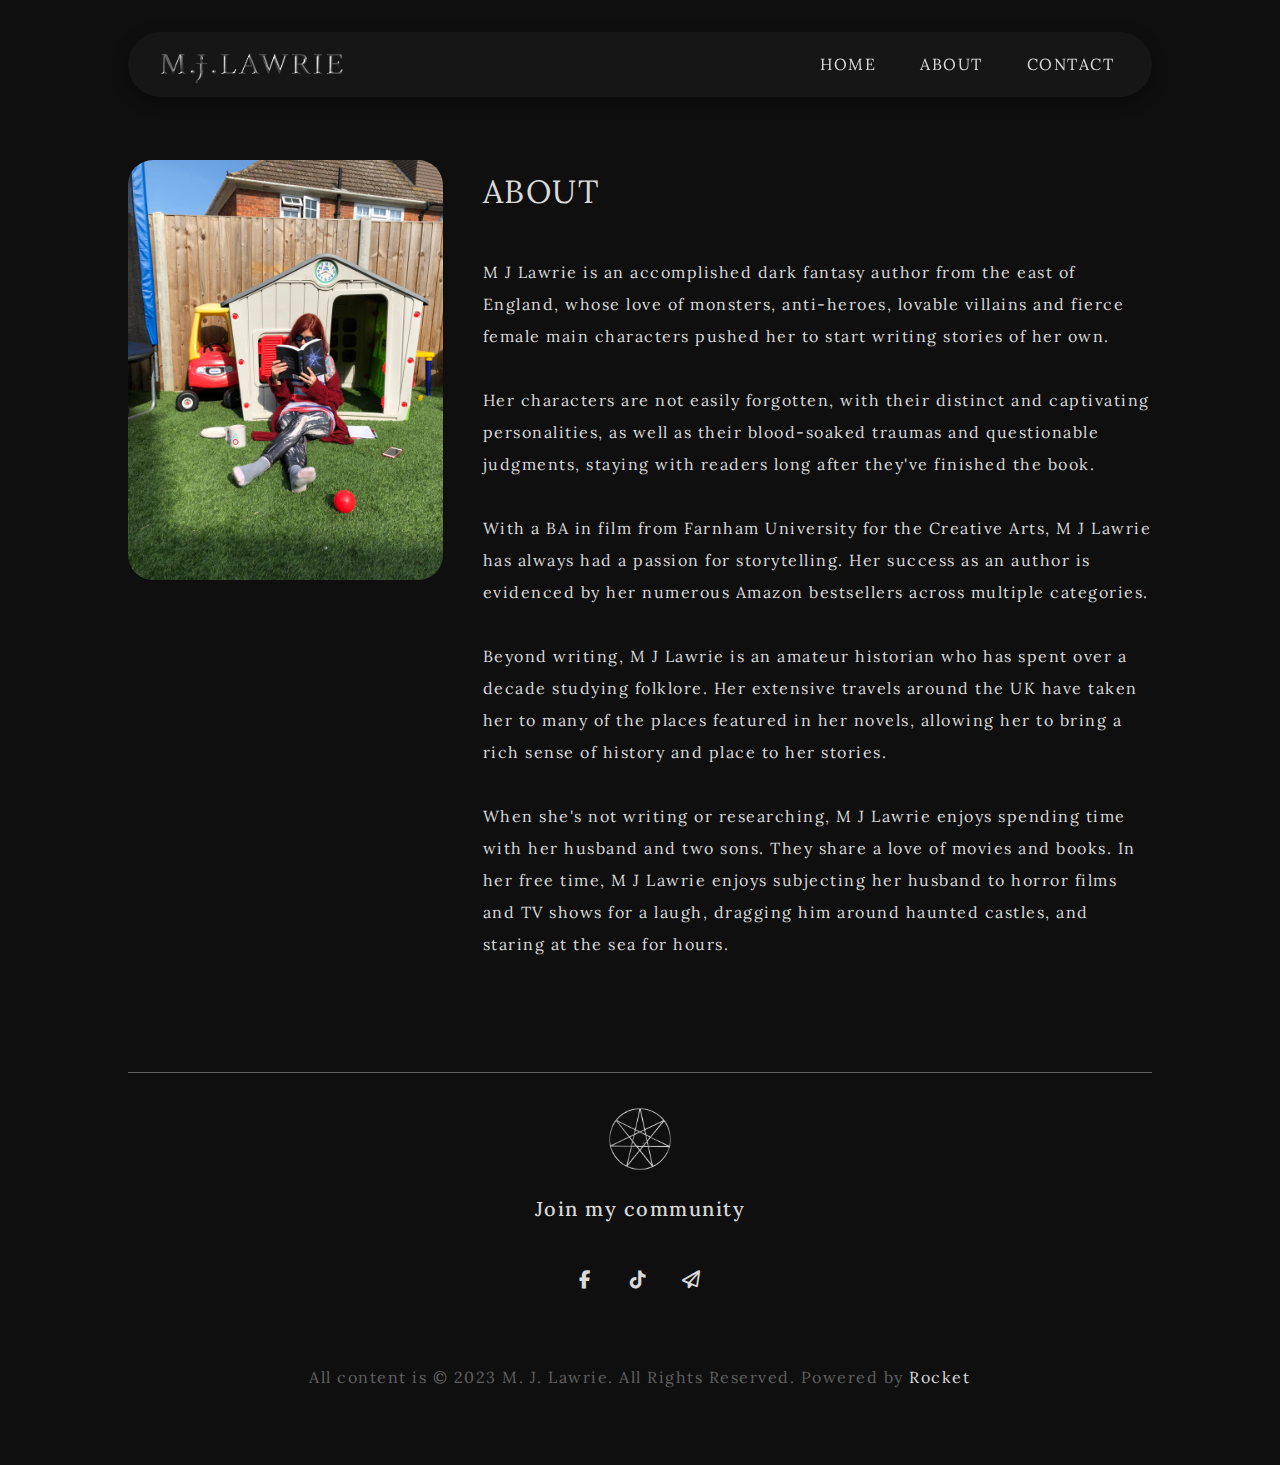
==== bio.html @ e5084b16 "Add files via upload" ====
<!DOCTYPE html>
<html lang="en">
<head>
  <meta charset="UTF-8">
  <meta http-equiv="X-UA-Compatible" content="IE=edge">
  <meta name="viewport" content="width=device-width, initial-scale=1.0">
  
  <!-- font awesome icons -->
<link rel="stylesheet" href="https://cdnjs.cloudflare.com/ajax/libs/font-awesome/6.2.1/css/all.min.css">

      <!-- Google Fonts -->
      <link rel="preconnect" href="https://fonts.googleapis.com" />
      <link rel="preconnect" href="https://fonts.gstatic.com" crossorigin />
      <link
        href="https://fonts.googleapis.com/css2?family=Lora:wght@400;500;700&display=swap"
        rel="stylesheet"/>

      <!-- style sheet -->
      <link rel="stylesheet" href="style.css" />
      
      <title>Stolen Fae</title>
    </head>
    <body>

      <div class="container">
        
        <!-- ::::::::::::::::::::::::::::::::::::::::::::
          TOP-NAV 
          ::::::::::::::::::::::::::::::::::::::::::::: -->
          
          <nav class="navbar">
            
            <!-- LOGO  -->
            
            <div class="logo"><a href="home-page.html"><img src="images/Author-assets/author logo.png" alt=""></div></a>
            
            <!-- NAVIGATION MENU   -->
            <ul class="nav-link">
              <!-- USING CHECKBOX HACK -->
              
              <input type="checkbox" id="checkbox_toggle" />
              
              <label for="checkbox_toggle" class="hamburger"><i class="fa-solid fa-bars"></i></label>
              
              <!-- NAVIGATION MENUS -->
              
              <div class="menu">
                
                <li><a href="home-page.html">HOME</a></li>
                
                <li><a href="bio.html">ABOUT</a></li>
                
                <li><a href="mailto:hellomjlawrie@gmail.com?subject=Hello%20M.J.&body=Thank%20you%20for%20taking%20the%20time%20to%20reach%20out." target="_blank" rel="noopener noreferrer">CONTACT</a></li>
                
              </div>
              
            </ul>
            
          </nav>

          <div class="bio-grid">

          <img class="bio-img" src="images/Author-assets/Author.jpeg" alt="author photo">

          <div class="bio-text">
            <h1 class="fs-primary-header">ABOUT</h1>
            <br>
            <p>M J Lawrie is an accomplished dark fantasy author from the east of England,  whose love of monsters, anti-heroes, lovable villains and fierce female main characters pushed her to start writing stories of her own.
            <br><br>
            Her characters are not easily forgotten, with their distinct and captivating personalities, as well as their blood-soaked traumas and questionable judgments, staying with readers long after they've finished the book.
            <br><br>
            With a BA in film from Farnham University for the Creative Arts, M J Lawrie has always had a passion for storytelling. Her success as an author is evidenced by her numerous Amazon bestsellers across multiple categories.
            <br><br>
            Beyond writing, M J Lawrie is an amateur historian who has spent over a decade studying folklore. Her extensive travels around the UK have taken her to many of the places featured in her novels, allowing her to bring a rich sense of history and place to her stories.
            <br><br>
            When she's not writing or researching, M J Lawrie enjoys spending time with her husband and two sons. They share a love of movies and books. In her free time, M J Lawrie enjoys subjecting her husband to horror films and TV shows for a laugh, dragging him around haunted castles, and staring at the sea for hours.</p>
          </div>
            
          <footer>
            <img id="contact-info" class="star-img" src="images/Icons/7 star pendant 3.svg" alt="footer start" />
            <p class="fs-subhead fw-semibold">Join my community</p>
            
            <div class="social-icons">
              <a href="https://en-gb.facebook.com/HelloMJLawrie/" target="_blank" rel="noopener noreferrer"><i class="fa-brands fa-facebook-f facebook"></i></a>
              
              <a href="https://www.tiktok.com/@mj.lawrie_author" target="_blank" rel="noopener noreferrer"><i class="fa-brands fa-tiktok tiktok"></i></a>
              
              <a href= "mailto:hellomjlawrie@gmail.com?subject=Hello%20M.J.&body=Thank%20you%20for%20taking%20the%20time%20to%20reach%20out." target="_blank" rel="noopener noreferrer"><i class="fa-regular fa-paper-plane email"></i></a>
              
            </div>
            <p class="copyright text-neutral-400">
              All content is © 2023 M. J. Lawrie. All Rights Reserved. Powered
              by <a class="rocket">Rocket</a>
            </p>
          </footer>
        </div>
      </div>
    </body>
</html>
---- style.css ----
/* ::::::::::::::::::::::::::::::::::::::::::::
                VARIABLES 
:::::::::::::::::::::::::::::::::::::::::::::*/

:root {
  /* ------------- PRIMARY COLORS -------------*/

  --clr-primary-black: #0f0f0f;
  --clr-secondary-white: #d9d9d9;

  --clr-secondary-black: #161616;
  --clr-tersiary-white: #c7c7c7;


  /* ------------- SECONDARY COLORS -------------*/

  --clr-accent-red: #cf030f;
  --clr-accent-gold: #b88400;
  --clr-accent-blue: #00e0ff;

  --clr-neutral-darkgrey: #606060;
  --clr-neutral-grey: #a4a6a5;
  --clr-neutral-lightgrey: #d9d9d9;

  /* ------------- GRADIENTS -------------*/

  --g-nav: linear-gradient(90deg, #0f0f0f, #cf030f);
  --g-1: linear-gradient(45deg, #0f0f0f 40%, #cf030f);
  --g-2: linear-gradient(45deg, #0f0f0f 40%, #b88400);
  --g-3: linear-gradient(45deg, #0f0f0f 40%, #00e0ff);

  /* ------------- TEXT FORMATTING -------------*/

  --character-spacing: var(--character-spacing);

  --ff-primary: 'lora', serif;

  --ff-header: var(--ff-primary);
  --ff-subhead: var(--ff-primary);
  --ff-body: var(--ff-primary);

  --fs-900: 2.5rem;
  --fs-700: 2rem;
  --fs-600: 1.25rem;
  --fs-500: 1.13rem;
  --fs-400: 1rem;
  --fs-300: 0.812rem;

  --fw-regular: 400;
  --fw-semibold: 500;
  --fw-bold: 700;

  --fs-big-header: var(--fs-900);
  --fs-primary-header: var(--fs-700);
  --fs-secondary-header: var(--fs-600);
  --fs-subhead: var(--fs-600);
  --fs-body-bold: var(--fs-500);
  --fs-body: var(--fs-400);
  --fs-legal: var(--fs-300);
}


/* ::::::::::::::::::::::::::::::::::::::::::::
          CSS DEFAULT BOILER PLATE 
:::::::::::::::::::::::::::::::::::::::::::::*/


/* Box sizing rules */

*,
*::before,
*::after {
  box-sizing: border-box;
}

/* Remove default margin */
* {
  margin: 0;
  padding: 0;
  font: inherit;
}

/* Set core root defaults */
html:focus-within {
  scroll-behavior: smooth;
}

html,
body {
  height: 100%;
  opacity: 100%;
}

/* Set core body defaults */
body {
  text-rendering: optimizeSpeed;
  line-height: 2;
  font-family: var(--ff-body);
  font-size: var(--ff-body);
  color: var(--clr-secondary-white);
  background-color: var(--clr-primary-black);
  letter-spacing: 1.5px;
  -webkit-animation: fadeInAnimation ease 3s;
          animation: fadeInAnimation ease 3s;
  -webkit-animation-iteration-count: 1;
          animation-iteration-count: 1;
  -webkit-animation-fill-mode: forwards;
          animation-fill-mode: forwards;
  box-sizing: border-box;
}

@-webkit-keyframes fadeInAnimation {
  0% {
      opacity: 0;
  }
  100% {
      opacity: 1;
  }
}

@keyframes fadeInAnimation {
  0% {
      opacity: 0;
  }
  100% {
      opacity: 1;
  }
}

/* Make images easier to work with */
img,
picture,
svg {
  max-width: 100%;
  min-width: 0;
  display: block;
}

/* Remove all animations, transitions and smooth scroll for people that prefer not to see them */
@media (prefers-reduced-motion: reduce) {
  html:focus-within {
    scroll-behavior: auto;
  }

  *,
  *::before,
  *::after {
    -webkit-animation-duration: 0.01ms !important;
            animation-duration: 0.01ms !important;
    -webkit-animation-iteration-count: 1 !important;
            animation-iteration-count: 1 !important;
    transition-duration: 0.01ms !important;
    scroll-behavior: auto !important;
  }
}


/* ::::::::::::::::::::::::::::::::::::::::::::
General Styling 
:::::::::::::::::::::::::::::::::::::::::::::*/

i, .fa-solid {
  font-size: var(--fs-500);
  color: var(--clr-secondary-white);
}

@media (max-width: 920px){
  i, .fa-solid {
    color: var(--clr-secondary-white);
    font-size: var(--fs-600);
  }
}

button {
  display: flex;
  justify-content:center;
  align-items: center;
  background-color: rgba(15, 15, 15, 0.6);
  border: 1px solid var(--clr-secondary-white);
  color: var(--clr-secondary-white);
  border-radius: 50px;
  padding: .5rem;
  gap: 1rem;
}

button, .buy-now {
  display: flex;
  justify-content:center;
  align-items: center;
  background-color: rgba(15, 15, 15, 0.6);
  border: 1px solid var(--clr-secondary-white);
  color: var(--clr-secondary-white);
  border-radius: 50px;
  padding: .5rem;
  min-width: 100%;
  gap: 1rem;
}

@media (max-width: 920px) {
  button {
    font-size: var(--fs-400);
    padding: auto;
    
  }
}

@media (max-width: 460px) {
  button {
    font-size: var(--fs-300);
    padding: auto;
    
  }
}

button:hover,
button:active, 
button:focus {
  background-color: var(--clr-secondary-white);
  border: 1px solid var(--clr-secondary-white);
  color: var(--clr-primary-black);
  transition: 0.3s ease;
}

.secondary-button {
  display: flex;
  justify-content:center;
  align-items: center;
  background-color: rgba(15, 15, 15, 0.6);
  border: 1px solid var(--clr-accent-red);
  color: var(--clr-accent-red);
  border-radius: 50px;
  padding: .5rem;
  gap: 1rem;
  min-width: 100%;
}

@media (max-width: 1400px) {
  .secondary-button {
    font-size: var(--fs-400);
    padding: auto;
    
  }
}

@media (max-width: 920px) {
  .secondary-button {
    font-size: var(--fs-400);
    padding: auto;
  }
}

@media (max-width: 460px) {
  .secondary-button {
    font-size: var(--fs-300);
    
  }
}

.secondary-button:hover,
.secondary-button:active, 
.secondary-button:focus {
  background-color: var(--clr-accent-red);
  border: 1px solid var(--clr-accent-red);
  color: var(--clr-primary-black);
  transition: 0.3s ease;
}

a { text-decoration: none; color:var(--clr-secondary-white) }
a:visited { text-decoration: none; color:var(--clr-secondary-white) }
li {list-style: none;}
/* a:hover { text-decoration: none; color:blue; }
a:focus { text-decoration: none; color:yellow; }
a:hover, a:active { text-decoration: none; color:black } */

/* ::::::::::::::::::::::::::::::::::::::::::::
                Landing-Page 
:::::::::::::::::::::::::::::::::::::::::::::*/

.landing-grid {
  position: relative;
  display: flex;
  justify-content: center;
  flex-direction: column;
  align-items: center;
  padding: auto;
  height: 100vh;
}

#landing-page-img {
  top: 0;
  position: absolute;
  background-image: url(/images/landing-page-assets/Raven-bg.png);
  background-size: cover;
  background-position: center;
  background-repeat: no-repeat;
  height: 100%;
  width: 100%;
}

#landing-page-logo {

  max-width: 60%;

  z-index: 10;

  margin-top: 255px;

  font-size: var(--fs-primary-header);

}


#landing-page-text {
  
  font-size: var(--fs-primary-header);
  
  z-index: 10;
}

#enter-site-btn {
  
  z-index: 10;
  
  font-size: 50px;
  
  margin-top: 160px;
  
  color: var(--clr-accent-red);
  
  transition: 0.3s ease;
  
}

#enter-site-btn:hover,
#enter-site-btn:active, 
#enter-site-btn:focus {
  
  scale: 1.1;
  
}

@media (max-width: 920px) {
  #landing-page-logo {

    max-width: 90%;

    z-index: 10;

    margin-top: 255px;

  }

  #landing-page-text {
  
  font-size: var(--fs-primary-header);

  }
}

@media (max-width: 460px) {

  #landing-page-text {
  
  font-size: var(--fs-secondary-header);

  }

  #enter-site-btn {
    
    font-size: 30px;
    
  }
}

/* ::::::::::::::::::::::::::::::::::::::::::::
HOME PAGE 
:::::::::::::::::::::::::::::::::::::::::::::*/

.container { 
  padding: 0 10%;
}

.grid {
  display: grid;
  box-sizing: border-box;
  height: 100%;
  grid-template-columns: repeat(4, 1fr);
  grid-template-rows: 0.3fr 1.5fr 0.3fr 0.5fr;
  row-gap: 1.4rem;
  -moz-column-gap: 1.5rem;
  column-gap: 1.5rem;
  width: 100%;
  grid-template-areas:
  "section-title section-title section-title section-title"
  "stolen-fae last-witch the-verity pre-order"
  "newsletter newsletter newsletter newsletter"
  "footer footer footer footer";
}

@media (max-width: 1400px) {
  .grid {
    display: grid;
    box-sizing: border-box;
    height: 100%;
    grid-template-columns: repeat(4, 1fr);
    grid-template-rows: 0.3fr 1fr 0.3fr 0.5fr;
    row-gap: .5rem;
    -moz-column-gap: 1.5rem;
    column-gap: 1.5rem;
    width: 100%;
    grid-template-areas:
    "section-title section-title section-title section-title"
    "stolen-fae last-witch the-verity pre-order"
    "newsletter newsletter newsletter newsletter"
    "footer footer footer footer";
  }
}



@media (max-width: 920px) {
  .grid {
    grid-template-columns: repeat(4, 1fr);
    grid-template-rows: 0.3fr 1fr 1fr 0.5fr;
    row-gap: 1.5rem;
    grid-template-areas: 
    "section-title section-title section-title section-title"
    "stolen-fae stolen-fae last-witch last-witch"
    "the-verity the-verity pre-order pre-order"
    "newsletter newsletter newsletter newsletter"
    "footer footer footer footer";
  }
}

@media (max-width: 460px) {
  .grid {
    grid-template-columns: 1fr 1fr;
    grid-template-rows: auto;
    gap: 1rem;
    grid-template-areas: 
    "section-title section-title"
    "stolen-fae stolen-fae"
    "last-witch last-witch"
    "the-verity the-verity"
    "pre-order pre-order"
    "newsletter newsletter"
    "footer footer";
  }
}

/* ::::::::::::::::::::::::::::::::::::::::::::
                  Top-Nav 
:::::::::::::::::::::::::::::::::::::::::::::*/

/* NAVBAR STYLING STARTS */

.navbar {

  position: fixed;

  display: flex;
  
  align-items: center;
  
  justify-content: space-between;

  background-color: var(--clr-secondary-black);

  color: var(--clr-secondary-white);

  border-radius: 50px;

  box-shadow: rgba(0, 0, 0, 0.35) 0px 5px 15px;

  z-index: 50;

  padding: .7rem 1.5rem;

  width: 80%;

  margin-top: 2rem;

  top: 0;
  
  }
  
  .nav-links a {
  
  color: var(--clr-secondary-white);
  
  }
  
  /* LOGO */
  
  .logo {
  
  max-width: 300px;

  margin-top: 14px;

  z-index: 100;
  
  }

  @media (max-width: 920px) {
  .navbar {
    padding: .6rem 2rem;
  }
}

  .logo {
  
  max-width: 200px;

  margin-top: 8px;

  z-index: 100;
  
  }
  
  /* NAVBAR MENU */
  
  .menu {

  position: relative;
  
  display: flex;

  gap: 1rem;

  font-size: var(--fs-body);

  border-radius: 0 0 25px 25px;

}

.menu a:hover,
.menu a:active,
.menu a:focus {

border-bottom: 1px solid var(--clr-accent-red);
  
}

.menu li {
  
  border-bottom: 1px solid transparent;

  padding: 5px 14px;
  
  }

  /*RESPONSIVE NAVBAR MENU STARTS*/

/* CHECKBOX HACK */

input[type=checkbox]{

  display: none;
  
  } 
  
  /*HAMBURGER MENU*/
  
  .hamburger {
  
  display: none;
  
  -webkit-user-select: none;
  
  -moz-user-select: none;
  
  -ms-user-select: none;
  
  user-select: none;
  
  }
  
  /* APPLYING MEDIA QUERIES */
  
  @media (max-width: 920px) {
  
  .menu { 
  
  display:none;

  position: absolute;
  
  background-color:var(--clr-secondary-black);

  right: 0;

  left: 0;

  top: 30px;

  text-align: center;

  padding: 3rem 2rem 2rem 3rem;
  
  }

  .menu li {
  
    padding: 1rem 9rem;
    
    }
  
  .menu li:hover, 
  .menu li:active, 
  .menu li:focus {
  
  display: inline-block;

  background-color:var(--clr-primary-black);

  transition: 0.3s ease;
  
  }
  
  input[type=checkbox]:checked ~ .menu{
  
  display: block;
  
  }
  
  .hamburger {
  
  position: relative;

  display: block;

  z-index: 100;
  
  }
  
  }

@media (max-width: 420px) {

  .menu li {
  
    padding: 1rem 0;
    
    }
  }
/* ::::::::::::::::::::::::::::::::::::::::::::
                  Main-Section 
:::::::::::::::::::::::::::::::::::::::::::::*/

#section-title {
  display: flex;
  justify-content: center;
  align-items: center;
  grid-area: section-title;
  margin-top: 140px;
  font-size: var(--fs-big-header);
}

@media (max-width: 1400px) {
  #section-title {
    font-size: var(--fs-primary-header);
    margin-top: 110px;
  }
}

@media (max-width: 920px) {
  #section-title {
    font-size: var(--fs-primary-header);
    margin-top: 110px;
  }
}

@media (max-width: 460px) {
  #section-title {
    font-size: 1.3rem;
    margin-top: 100px;
    text-align: center;
  }
}

/* ------------- FAE SERIES -------------*/


#stolen-fae {
  display: flex;
  justify-content: center;
  align-items: center;
  grid-area: stolen-fae;
  background-image: url(/images/fae-assets/sf-bg-img.png);
  background-size: cover;
  background-position: 45% 95%;
  background-repeat: no-repeat;
  border-radius: 15px;
  box-shadow: rgba(0, 0, 0, 0.35) 0px 5px 15px;
  transition: 0.3s ease;
  padding: 2rem;
}

#stolen-fae:hover, 
#stolen-fae:active, 
#stolen-fae:focus {
  scale: 1.01;
}

.sf-title-stack {
  display: block;
}

.sf-title-long {
  display: none;
  max-width: 270px;
}

@media (max-width: 920px) {
  #stolen-fae {
    padding: 3rem;
  }
}

@media (max-width: 460px) {
  #stolen-fae {
    background-position: 20% 30%;
    background-size: 140%;
    height: 120px;
  }

  .sf-title-stack {
    display: none;
  }

  .sf-title-long {
    display: block;
    padding: 5% 1rem 0 1rem;
  }

}



#last-witch {
  display: flex;
  justify-content: center;
  align-items: center;
  background-image: url(/images/witch-assets/last-witch-embers.png);
  background-size: cover;
  background-position: center;
  background-repeat: no-repeat;
  grid-area: last-witch;
  border-radius: 15px;
  box-shadow: rgba(0, 0, 0, 0.35) 0px 5px 15px;
  transition: 0.5s ease;
  overflow: hidden;
  padding: 3rem;
}

.lw-title-stacked {
  display: block;
}

.lw-title-long {
  display: none;
}

@media (max-width: 460px) {
  #last-witch {
    background-position: 50% 25%;
    height: 120px;
    background-size: 120%;
    padding: 1rem;
  }

  .lw-title-long {
    display: block;
  }

  .lw-title-stacked {
    display: none;
  }
}

#last-witch:hover,
#last-witch:active, 
#last-witch:focus {
  scale: 1.01;
}

/* ------------- VERITY SERIES -------------*/

#the-verity {
  /* position: relative; */
  display: flex;
  justify-content: center;
  align-items: center;
  grid-area: the-verity;
  background-image: url(/images/verity-assets/scarlet-statue.png);
  background-size: cover;
  background-position: center;
  background-repeat: no-repeat;
  border-radius: 15px;
  box-shadow: rgba(0, 0, 0, 0.35) 0px 5px 15px;
  transition: 0.3s ease;
  overflow: hidden;
  padding: 2rem;
}


#the-verity:hover,
#the-verity:active, 
#the-verity:focus {
  scale: 1.01;
}

@media (max-width: 460px) {
  #the-verity {
    background-position: 60% 20%;
    background-size: 120%;
    height: 120px;
  }
}

/* ------------- PRE-ORDER SERIES -------------*/

#pre-order {
  display: flex;
  flex-direction: column;
  justify-content:center;
  align-items:center;
  background-image: url(/images/pre-order-assets/pre-order-bg-img.png);
  background-size: cover;
  background-position: center;
  background-repeat: no-repeat;
  grid-area: pre-order;
  border-radius: 15px;
  box-shadow: rgba(0, 0, 0, 0.35) 0px 5px 15px;
  transition: 0.3s ease;
  overflow: hidden;
}

.crown {
  max-width: 60%;
  margin: 0 auto;
}

@media (max-width: 460px) {
  #pre-order {
    height: 120px;
    background-position: 100% 20%;
  }

  .crown {
    max-width: 28%;
  }

}

#pre-order:hover,
#pre-order:active,
#pre-order:focus {
  scale: 1.01;
}

/* ------------- NEWSLETTER -------------*/

#newsletter {
  display: flex;
  justify-content:center;
  align-items: center;
  -moz-column-gap: 2rem;
  column-gap: 2rem;
  grid-area: newsletter;
  padding: 20px 0 20px 0;
}

/* ------------- FOOTER -------------*/

footer {
  display: flex;
  justify-content: center;
  align-items: center;
  gap: 1rem;
  flex-direction: column;
  padding: 2rem 2rem;
  grid-area: footer;
  border-top: 1px solid var(--clr-neutral-darkgrey);
  margin-top: 4rem;
}

.social-icons {
  display: grid;
  grid-template-columns: 1fr 1fr 1fr;
  grid-template-rows: 1fr;
  -moz-column-gap: 2rem;
  column-gap: 2rem;
  font-size: 30px;
  transition: 0.3s ease;
}

.facebook:hover,
.facebook:active,
.facebook:focus {
  color: var(--clr-accent-red);
}

.tiktok:hover,
.tiktok:active,
.tiktok:focus {
  color: var(--clr-accent-red);
}

.email:hover,
.email:active,
.email:focus {
  color: var(--clr-accent-red);
}

.copyright {
  padding: 40px 0;
}

@media (max-width: 920px) {
  .copyright {
    text-align: center;
  }
}

/* ::::::::::::::::::::::::::::::::::::::::::::
BIO PAGE
:::::::::::::::::::::::::::::::::::::::::::::*/

.bio-grid {
  margin-top: 10rem;
  position: relative;
  display: grid;
  box-sizing: border-box;
  height: 100svh;
  grid-template-columns: 1fr 1fr 1fr;
  grid-template-rows: 1fr;
  row-gap: 1.5rem;
  -moz-column-gap: 2.5rem;
  column-gap: 2.5rem;
  padding: 0 auto;
  grid-template-areas:
  "bio-img bio-text bio-text"
  "bio-quote bio-quote bio-quote"
  "footer footer footer";
}

@media (max-width: 460px) {
  .bio-grid {
    margin-top: 10rem;
    position: relative;
    display: grid;
    box-sizing: border-box;
    height: 100svh;
    grid-template-columns: 1fr;
    grid-template-rows: 1fr;
    row-gap: 1.5rem;
    -moz-column-gap: 2.5rem;
    column-gap: 2.5rem;
    padding: 0 auto;
    text-align: center;
    grid-template-areas:
    "bio-img"
    "bio-text"
    "bio-quote"
    "bio-quote"
    "bio-quote"
    "bio-quote"
    "footer";
  }
}
.bio-img {
  grid-area: bio-img;
  border-radius: 25px;
}

.bio-text {
  grid-area: bio-text;
}

.bio-quote {
  grid-area: bio-quote;
}

/* ::::::::::::::::::::::::::::::::::::::::::::
FAE PAGE
:::::::::::::::::::::::::::::::::::::::::::::*/

.fae-grid {
  margin-top: 10rem;
  position: relative;
  display: grid;
  box-sizing: border-box;
  height: 100svh;
  grid-template-columns: repeat(4, 1fr);
  grid-template-rows: 0.3fr 2fr .3fr 2fr 1fr 0.3fr 1fr;
  row-gap: 1.5rem;
  -moz-column-gap: 2.5rem;
  column-gap: 2.5rem;
  padding: 0 auto;
  grid-template-areas:
  "sf-book-one-title sf-book-one-title . ."
  "sf-book-one sf-book-one-synopsis sf-book-one-synopsis ."
  "sf-book-two-title sf-book-two-title . ."
  "sf-book-two sf-book-two-synopsis sf-book-two-synopsis ."
  "footer footer footer footer";
}

.sf-top-nav {
  padding-top: 12.5rem;
  position: relative;
  display: flex;
  align-items: center;
  justify-content: space-between;
}

.sf-header-img {
  position: absolute;
  box-shadow: rgba(0, 0, 0, 0.35) 0px 5px 15px;
  height: 330px;
  width: 100svw;
  -o-object-fit: cover;
  object-fit: cover;
  -o-object-position: 100% 45%;
  object-position: 100% 45%;
  overflow: hidden;
}

.fae-header-title {
  z-index: 10;
  position: absolute;
  max-width: 27%;
  display: flex;
  top: 0;
  left: 35%;
  margin-top: 8rem;
}

.fa-circle-chevron-left {
  font-size: 2rem;
  z-index: 98;
  transition: 0.3s ease;
}

.fa-circle-chevron-right {
  font-size: 2rem;
  z-index: 98;
  transition: 0.3s ease;
}

.fa-circle-chevron-left:hover,
.fa-circle-chevron-left:active,
.fa-circle-chevron-left:focus {
  scale: 1.1;
}

.fa-circle-chevron-right:hover,
.fa-circle-chevron-right:active,
.fa-circle-chevron-right:focus {
  scale: 1.1;
} 

.fae-header-stack {
  display: none;
}

@media (max-width: 1400px) {
  .fae-grid {
    margin-top: 3rem;
  }

  .sf-header-img {
    position: absolute;
    box-shadow: rgba(0, 0, 0, 0.35) 0px 5px 15px;
    height: 250px;

  }

  .sf-top-nav {
    padding-top: 10rem;
    position: relative;
    display: flex;
    align-items: center;
    justify-content: space-between;
  }

  .fae-header-title {
    position: absolute;
    max-width: 25%;
    margin: 8rem auto 0 auto;
    z-index: 10;
    left: 0; 
    right: 0; 
    margin-left: auto; 
    margin-right: auto;
  }
}

@media (max-width: 920px){
  .fae-grid {
    margin-top: 6rem;
    position: relative;
    display: grid;
    box-sizing: border-box;
    height: 100svh;
    grid-template-columns: 50px 1fr 1fr 1fr;
    grid-template-rows: 1fr;
    row-gap: 1.5rem;
    -moz-column-gap: 1.5rem;
    column-gap: 1.5rem;
    padding: 0 auto;
    grid-template-areas:
    "sf-book-one-title sf-book-one-title sf-book-one-title ."
    "sf-book-one sf-book-one sf-book-one-synopsis sf-book-one-synopsis"
    "sf-book-two-title sf-book-two-title sf-book-two-title ."
    "sf-book-two sf-book-two sf-book-two-synopsis sf-book-two-synopsis"
    ". sf-bottom-nav-title sf-bottom-nav-title ."
    ". sf-bottom-nav-btn-left sf-bottom-nav-btn-right ."
    "footer footer footer footer";
  }

  .sf-header-img {
    -o-object-fit: cover;
    object-fit: cover;
    -o-object-position: top;
    object-position: top;
    

  }

  .sf-top-nav {
    padding-top: 9.5rem;
  }
  
  
  .fa-circle-chevron-left {
    font-size: 2rem;
    z-index: 98;
    transition: 0.3s ease;
  }
  
  .fa-circle-chevron-right {
    font-size: 2rem;
    z-index: 98;
    transition: 0.3s ease;
  }

  .fae-header-title {
    margin: 7rem auto 0 auto;
    max-width: 40%;
  }
}

@media (max-width: 460px){
  .fae-grid {
    margin-top: 9rem;
    position: relative;
    display: grid;
    box-sizing: border-box;
    height: 100svh;
    grid-template-columns: 1fr;
    grid-template-rows: 1fr;
    row-gap: 1rem;
    padding: 0 auto;
    text-align: center;
    grid-template-areas:
    "sf-book-one-title"
    "sf-book-one" 
    "sf-book-one-synopsis"
    "sf-book-two-title"
    "sf-book-two"
    "sf-book-two-synopsis"
    "footer";
  }

  h3, h1 {
    text-align: center;
  }

  .sf-header-img {
    height: 50%;
    -o-object-fit: cover;
    object-fit: cover;
    -o-object-position: left;
    object-position: left;
    overflow: hidden;
  }
  
  
  .fa-circle-chevron-left {
    font-size: 2rem;
    z-index: 98;
    transition: 0.3s ease;
  }
  
  .fa-circle-chevron-right {
    font-size: 2rem;
    z-index: 98;
    transition: 0.3s ease;
  }

  .fae-header-title {
    display: none;
    max-width: 80%;
  }

  .fae-header-stack {
    position: absolute;
    max-width: 200px;
    margin: 8rem auto 0 auto;
    z-index: 20;
    display: flex;
    top: 0;
    left: 23%;
    margin-top: 8rem;
  }
  
}

.book-seperator {
  height: 1px;
  background-color: var(--clr-accent-red);
  margin: 70px 0;
}



/* :::::::::::::FAE-BOOK SYNOPSIS:::::::::::::::::::: */



.sf-book-one-title {
  grid-area: sf-book-one-title;
  text-align: left;
  line-height: 1.5;
  margin-top: 3rem;
}

.sf-book-one {
  grid-area: sf-book-one;
  display: flex;
  flex-direction: column;
  row-gap: 1rem;
}

.sf-book-one-synopsis {
  grid-area: sf-book-one-synopsis;
}

.sf-book-one-synopsis span {
  font-size: var(--fs-body-bold);
  font-weight: var(--fw-semibold);
}

.sf-book-two-title {
  grid-area: sf-book-two-title;
  text-align: left;
  line-height: 1.5;
}

.sf-book-two {
  grid-area: sf-book-two;
  display: flex;
  flex-direction: column;
  row-gap: 1rem;
}

.sf-book-two-synopsis {
  grid-area: sf-book-two-synopsis;
}

.sf-book-two-synopsis span{
  font-size: var(--fs-body-bold);
  font-weight: var(--fw-semibold);
}


/* ::::::::::::::::::::::::::::::::::::::::::::
WITCH PAGE
:::::::::::::::::::::::::::::::::::::::::::::*/

.witch-grid {
  margin-top: 6.7rem;
  position: relative;
  display: grid;
  box-sizing: border-box;
  height: 100svh;
  grid-template-columns: repeat(4, 1fr);
  grid-template-rows: 1fr;
  row-gap: 1.5rem;
  -moz-column-gap: 1.5rem;
  column-gap: 1.5rem;
  padding: 0 auto;
  grid-template-areas:
  "lw-banner lw-banner lw-banner lw-banner"
  "lw-book-one-title lw-book-one-title . ."
  "lw-book-one lw-book-one-synopsis lw-book-one-synopsis ."
  "lw-book-two-title lw-book-two-title . ."
  "lw-book-two lw-book-two-synopsis lw-book-two-synopsis ."
  "lw-book-three-title lw-book-three-title . ."
  "lw-book-three lw-book-three-synopsis lw-book-three-synopsis ."
  "lw-book-four-title lw-book-four-title . ."
  "lw-book-four lw-book-four-synopsis lw-book-four-synopsis ."
  "footer footer footer footer";
}

.lw-top-nav {
  padding-top: 12.5rem;
  position: relative;
  display: flex;
  align-items: center;
  justify-content: space-between;
}

.book-seperator {
  height: 1px;
  background-color: var(--clr-accent-red);
}

.lw-header-img {
  position: absolute;
  box-shadow: rgba(0, 0, 0, 0.35) 0px 5px 15px;
  height: 330px;
  width: 100%;
  -o-object-fit: cover;
  object-fit: cover;
  -o-object-position: 50% 25%;
  object-position: 50% 25%;
  overflow: hidden;
}

.witch-header-title-long {
  z-index: 10;
  position: absolute;
  max-width: 600px;
  display: flex;
  top: 0;
  left: 32%;
  margin-top: 7rem;
}

.witch-header-title-stack {
  display: none;
}

@media (max-width: 1400px) {
  .witch-grid {
    margin-top: 3rem;
  }

  .lw-header-img {
    position: absolute;
    box-shadow: rgba(0, 0, 0, 0.35) 0px 5px 15px;
    height: 250px;

  }

  .lw-top-nav {
    padding-top: 10rem;
    position: relative;
    display: flex;
    align-items: center;
    justify-content: space-between;
  }

  .witch-header-title-long {
    position: absolute;
    margin: 7rem auto 0 auto;
    z-index: 10;
    left: 0; 
    right: 0; 
    margin-left: auto; 
    margin-right: auto;
    max-width: 400px;
  }
}

@media (max-width: 920px) {
  .witch-grid {
    margin-top: 6.7rem;
    position: relative;
    display: grid;
    box-sizing: border-box;
    height: 100svh;
    grid-template-columns: 50px 1fr 1fr 1fr;
    grid-template-rows: 1fr;
    row-gap: 1.5rem;
    -moz-column-gap: 1.5rem;
    column-gap: 1.5rem;
    padding: 0 auto;
    grid-template-areas:
    "lw-book-one-title lw-book-one-title lw-book-one-title ."
    "lw-book-one lw-book-one lw-book-one-synopsis lw-book-one-synopsis"
    "lw-book-two-title lw-book-two-title . ."
    "lw-book-two lw-book-two lw-book-two-synopsis lw-book-two-synopsis"
    "lw-book-three-title lw-book-three-title . ."
    "lw-book-three lw-book-three lw-book-three-synopsis lw-book-three-synopsis"
    "lw-book-four-title lw-book-four-title . ."
    "lw-book-four lw-book-four lw-book-four-synopsis lw-book-four-synopsis"
    "footer footer footer footer";
  }
}

@media (max-width: 460px) {
  .witch-grid {
    margin-top: 8rem;
    position: relative;
    display: grid;
    box-sizing: border-box;
    height: 100svh;
    grid-template-columns: 1fr;
    grid-template-rows: 1fr;
    row-gap: 1rem;
    padding: 0 auto;
    text-align: center;
    grid-template-areas:
    "lw-book-one-title"
    "lw-book-one"
    " lw-book-one-synopsis"
    "lw-book-two-title"
    "lw-book-two"
    "lw-book-two-synopsis"
    "lw-book-three-title"
    "lw-book-three" 
    "lw-book-three-synopsis"
    "lw-book-four-title"
    "lw-book-four"
    "lw-book-four-synopsis"
    "footer";
  }

  .lw-header-img {
    height: 50%;
    -o-object-fit: cover;
    object-fit: cover;
    -o-object-position: 50% 20%;
    object-position: 50% 20%;
    overflow: hidden;
  }
  
  .witch-header-title-long {
    display: none;
  }
  
  .witch-header-title-stack {
  display: block;
  z-index: 10;
  position: absolute;
  top: 0;
  left: 32%;
  margin-top: 6rem;
  max-width: 150px;
  }
}


/* ::::::book section::::::::: */

.lw-book-one-title {
  grid-area: lw-book-one-title;
  text-align: left;
  line-height: 1.5;
  margin-top: 3rem;
}

.lw-book-one {
  grid-area: lw-book-one;
  display: flex;
  flex-direction: column;
  row-gap: 1rem;
}

.lw-book-one-synopsis {
  grid-area: lw-book-one-synopsis;
}

.lw-book-one-synopsis span {
  font-size: var(--fs-body-bold);
  font-weight: var(--fw-semibold);
}

.lw-book-two-title {
  grid-area: lw-book-two-title;
  text-align: left;
  line-height: 1.5;
}

.lw-book-two {
  grid-area: lw-book-two;
  display: flex;
  flex-direction: column;
  row-gap: 1rem;
}

.lw-book-two-synopsis {
  grid-area: lw-book-two-synopsis;
}

.lw-book-two-synopsis span{
  font-size: var(--fs-body-bold);
  font-weight: var(--fw-semibold);
}

.lw-book-three-title {
  grid-area: lw-book-three-title;
  text-align: left;
  line-height: 1.5;
}

.lw-book-three {
  grid-area: lw-book-three;
  display: flex;
  flex-direction: column;
  row-gap: 1rem;
}

.lw-book-three-synopsis {
  grid-area: lw-book-three-synopsis;
}

.lw-book-three-synopsis span{
  font-size: var(--fs-body-bold);
  font-weight: var(--fw-semibold);
}

.lw-book-four-title {
  grid-area: lw-book-four-title;
  text-align: left;
  line-height: 1.5;
  margin: 70px 0 0 0;
}

.lw-book-four {
  grid-area: lw-book-four;
  display: flex;
  flex-direction: column;
  row-gap: 1rem;
}

.lw-book-four-synopsis {
  grid-area: lw-book-four-synopsis;
}

.lw-book-four-synopsis span{
  font-size: var(--fs-body-bold);
  font-weight: var(--fw-semibold);
}

/* ::::::::::::::::::::::::::::::::::::::::::::
VERITY PAGE
:::::::::::::::::::::::::::::::::::::::::::::*/

.verity-grid {
  margin-top: 10rem;
  position: relative;
  display: grid;
  box-sizing: border-box;
  height: 100svh;
  grid-template-columns: repeat(4, 1fr);
  grid-template-rows: 0.3fr 2fr .3fr 2fr 1fr 0.3fr 1fr;
  row-gap: 1.5rem;
  -moz-column-gap: 2.5rem;
  column-gap: 2.5rem;
  padding: 0 auto;
  grid-template-areas:
  "v-book-one-title v-book-one-title . ."
  "v-book-one v-book-one-synopsis v-book-one-synopsis ."
  "v-book-two-title v-book-two-title . ."
  "v-book-two v-book-two-synopsis v-book-two-synopsis ."
  "footer footer footer footer";
}

.v-top-nav {
  padding-top: 12.5rem;
  color: var(--clr-primary-black);
  position: relative;
  display: flex;
  align-items: center;
  justify-content: space-between;
}

.book-seperator {
  height: 1px;
  background-color: var(--clr-accent-red);
  margin: 70px 0;
}

.v-bg-img {
  position: absolute;
  box-shadow: rgba(0, 0, 0, 0.35) 0px 5px 15px;
  height: 330px;
  width: 100svw;
  -o-object-fit: cover;
  object-fit: cover;
  -o-object-position: 100% 30%;
  object-position: 100% 30%;
  overflow: hidden;
}

.verity-header-title {
  z-index: 10;
  position: absolute;
  max-width: 27%;
  display: flex;
  top: 0;
  left: 35%;
  margin-top: 8rem;
}

@media (max-width: 1400px) {
  .verity-grid {
    margin-top: 3rem;
  }

  .v-bg-img {
    position: absolute;
    box-shadow: rgba(0, 0, 0, 0.35) 0px 5px 15px;
    height: 250px;

  }

  .v-top-nav {
    padding-top: 10rem;
    position: relative;
    display: flex;
    align-items: center;
    justify-content: space-between;
  }

  .verity-header-title {
    position: absolute;
    max-width: 25%;
    margin: 8rem auto 0 auto;
    z-index: 10;
    left: 0; 
    right: 0; 
    margin-left: auto; 
    margin-right: auto;
  }
}

@media (max-width: 920px){
  .verity-grid {
    margin-top: 6rem;
    position: relative;
    display: grid;
    box-sizing: border-box;
    height: 100svh;
    grid-template-columns: 50px 1fr 1fr 1fr;
    grid-template-rows: 1fr;
    row-gap: 1.5rem;
    -moz-column-gap: 1.5rem;
    column-gap: 1.5rem;
    padding: 0 auto;
    grid-template-areas:
    "v-book-one-title v-book-one-title v-book-one-title ."
    "v-book-one v-book-one v-book-one-synopsis v-book-one-synopsis"
    "v-book-two-title v-book-two-title v-book-two-title ."
    "v-book-two v-book-two v-book-two-synopsis v-book-two-synopsis"
    ". v-bottom-nav-title v-bottom-nav-title ."
    ". v-bottom-nav-btn-left v-bottom-nav-btn-right ."
    "footer footer footer footer";
  }

  .v-bg-img {
    -o-object-fit: cover;
    object-fit: cover;
    -o-object-position: top;
    object-position: top;
  }

  .v-top-nav {
    padding-top: 9.5rem;
  }
  
  
  .fa-circle-chevron-left {
    font-size: 2rem;
    z-index: 98;
    transition: 0.3s ease;
  }
  
  .fa-circle-chevron-right {
    font-size: 2rem;
    z-index: 98;
    transition: 0.3s ease;
  }

  .verity-header-title {
    margin: 7rem auto 0 auto;
    max-width: 40%;
  }
}

@media (max-width: 460px){
  .verity-grid {
    margin-top: 9rem;
    position: relative;
    display: grid;
    box-sizing: border-box;
    height: 100svh;
    grid-template-columns: 1fr;
    grid-template-rows: 1fr;
    row-gap: 1rem;
    padding: 0 auto;
    text-align: center;
    grid-template-areas:
    "v-book-one-title"
    "v-book-one" 
    "v-book-one-synopsis"
    "v-book-two-title"
    "v-book-two"
    "v-book-two-synopsis"
    "footer";
  }

  h3, h1 {
    text-align: center;
  }

  .v-bg-img {
    height: 50%;
    -o-object-fit: cover;
    object-fit: cover;
    -o-object-position: top;
    object-position: top;
    overflow: hidden;
  }
  
  
  .fa-circle-chevron-left {
    font-size: 2rem;
    z-index: 98;
    transition: 0.3s ease;
  }
  
  .fa-circle-chevron-right {
    font-size: 2rem;
    z-index: 98;
    transition: 0.3s ease;
  }

  .verity-header-title {
    margin-top: 8rem;
    max-width: 60%;
  }
  
}

.v-book-one-title {
  grid-area: v-book-one-title;
  text-align: left;
  line-height: 1.5;
  margin-top: 3rem;
}

.v-book-one {
  grid-area: v-book-one;
  display: flex;
  flex-direction: column;
  row-gap: 1rem;
}

.v-book-one-synopsis {
  grid-area: v-book-one-synopsis;
}

.v-book-one-synopsis span {
  font-size: var(--fs-body-bold);
  font-weight: var(--fw-semibold);
}

.v-book-two-title {
  grid-area: v-book-two-title;
  text-align: left;
  line-height: 1.5;
}

.v-book-two {
  grid-area: v-book-two;
  display: flex;
  flex-direction: column;
  row-gap: 1rem;
}

.v-book-two-synopsis {
  grid-area: v-book-two-synopsis;
}

.v-book-two-synopsis span{
  font-size: var(--fs-body-bold);
  font-weight: var(--fw-semibold);
}

.v-bottom-nav-title {
  display: flex;
  justify-content: center;
  align-items: center;
  grid-area: v-bottom-nav-title;
  margin-top: 4rem;
}

.v-bottom-nav-btn-left {
  display: flex;
  justify-content: center;
  align-items: center;
  grid-area: v-bottom-nav-btn-left;
  background-image: url(images/fae-assets/fae-bg-img.png);
  background-size: cover;
  background-position: center;
  max-height: 300px;
  border-radius: 15px;
  margin: 1rem 0 6rem 0;
  transition: 0.3s ease;
}

/* ::::::::::::::::::::::::::::::::::::::::::::
              Utility-Classes 
:::::::::::::::::::::::::::::::::::::::::::::*/

.text-primary-400 {
  color: var(--clr-primary-black);
}
.text-secondary-400 {
  color: var(--clr-secondary-white);
}

.text-neutral-400 {
  color: var(--clr-neutral-darkgrey);
}
.text-neutral-600 {
  color: var(--clr-neutral-grey);
}
.text-neutral-700 {
  color: var(--clr-neutral-lightgrey);
}

.text-accent-400 {
  color: var(--clr-accent-red);
}
.text-accent-600 {
  color: var(--clr-accent-gold);
}
.text-accent-700 {
  color: var(--clr-accent-blue);
}

.fw-regular {
  font-weight: var(--fw-regular);
}
.fw-semibold {
  font-weight: var(--fw-semibold);
}
.fw-bold {
  font-weight: var(--fw-bold);
}

.fs-big-header {
  font-size: var(--fs-big-header);
}
.fs-primary-header {
  font-size: var(--fs-primary-header);
}
.fs-secondary-header {
  font-size: var(--fs-secondary-header);
}

.fs-subhead {
  font-size: var(--fs-subhead);
}


.fs-700 {
  font-size: var(--fs-700);
}
.fs-600 {
  font-size: var(--fs-600);
}
.fs-500 {
  font-size: var(--fs-500);
}
.fs-400 {
  font-size: var(--fs-400);
}
.fs-300 {
  font-size: var(--fs-300);
}

/* background colors */

.bg-primary-400 {
  background-color: var(--clr-primary-black);
}
.bg-secondary-400 {
  background-color: var(--clr-secondary-white);
}

.bg-neutral-400 {
  background-color: var(--clr-neutral-darkgrey);
}
.bg-neutral-600 {
  background-color: var(--clr-neutral-grey);
}
.bg-neutral-700 {
  background-color: var(--clr-neutral-lightgrey);
}

.bg-accent-400 {
  background-color: var(--clr-accent-red);
}
.bg-accent-600 {
  background-color: var(--clr-accent-gold);
}
.bg-accent-700 {
  background-color: var(--clr-accent-blue);
}

.text-accent-100 {
  color: var(--clr-primary-black);
}

.text-accent-400 {
  color: var(--clr-accent-red);
}
.text-accent-600 {
  color: var(--clr-accent-gold);
}
.text-accent-700 {
  color: var(--clr-accent-blue);
}

/* border colors */

.bg-gradient-400 {
  border-color: var(--g-1);
}

.bg-gradient-600 {
  border-color: var(--g-2);
}

.bg-gradient-700 {
  border-color: var(--g-3);
}

.radius {
  border-radius: var(--radius-img);
}
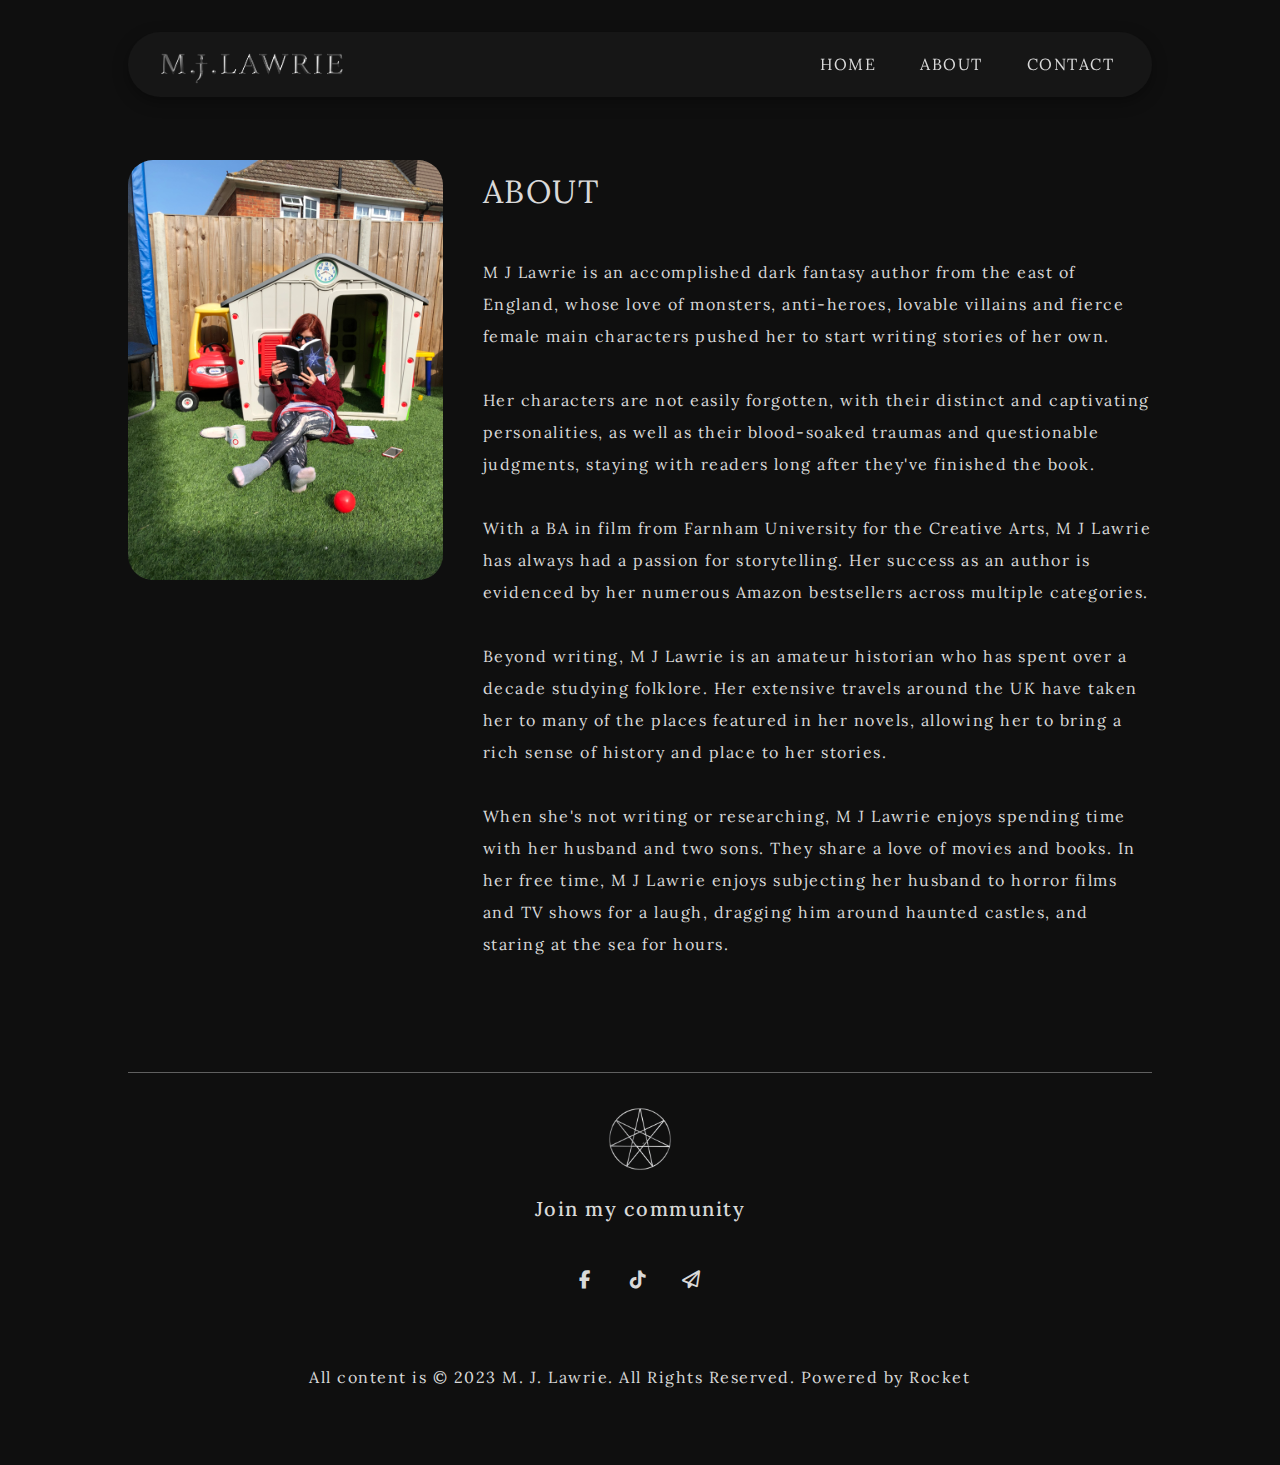
==== commit ecd8ba3e: "Copyright footer message colour change to comply with accesability contrast rules." ====
--- a/bio.html
+++ b/bio.html
@@ -88,7 +88,7 @@
               <a href= "mailto:hellomjlawrie@gmail.com?subject=Hello%20M.J.&body=Thank%20you%20for%20taking%20the%20time%20to%20reach%20out." target="_blank" rel="noopener noreferrer"><i class="fa-regular fa-paper-plane email"></i></a>
               
             </div>
-            <p class="copyright text-neutral-400">
+            <p class="copyright .text-neutral-700">
               All content is © 2023 M. J. Lawrie. All Rights Reserved. Powered
               by <a class="rocket">Rocket</a>
             </p>
--- a/style.css
+++ b/style.css
@@ -289,7 +289,7 @@
 #landing-page-img {
   top: 0;
   position: absolute;
-  background-image: url(/images/landing-page-assets/Raven-bg.png);
+  background-image: url(images/landing-page-assets/Raven-bg.png);
   background-size: cover;
   background-position: center;
   background-repeat: no-repeat;
@@ -385,7 +385,8 @@
   box-sizing: border-box;
   height: 100%;
   grid-template-columns: repeat(4, 1fr);
-  grid-template-rows: 0.3fr 1.5fr 0.3fr 0.5fr;
+  grid-template-rows: 0.3fr 1.2fr .5fr .5fr;
+  /* grid-template-rows: 0.3fr 1.5fr 0.3fr 0.5fr; */
   row-gap: 1.4rem;
   -moz-column-gap: 1.5rem;
   column-gap: 1.5rem;
@@ -687,7 +688,7 @@
   justify-content: center;
   align-items: center;
   grid-area: stolen-fae;
-  background-image: url(/images/fae-assets/sf-bg-img.png);
+  background-image: url(./images/fae-assets/sf-bg-img.png);
   background-size: cover;
   background-position: 45% 95%;
   background-repeat: no-repeat;
@@ -742,7 +743,7 @@
   display: flex;
   justify-content: center;
   align-items: center;
-  background-image: url(/images/witch-assets/last-witch-embers.png);
+  background-image: url(./images/witch-assets/last-witch-embers.png);
   background-size: cover;
   background-position: center;
   background-repeat: no-repeat;
@@ -793,7 +794,7 @@
   justify-content: center;
   align-items: center;
   grid-area: the-verity;
-  background-image: url(/images/verity-assets/scarlet-statue.png);
+  background-image: url(./images/verity-assets/scarlet-statue.png);
   background-size: cover;
   background-position: center;
   background-repeat: no-repeat;
@@ -826,7 +827,7 @@
   flex-direction: column;
   justify-content:center;
   align-items:center;
-  background-image: url(/images/pre-order-assets/pre-order-bg-img.png);
+  background-image: url(./images/pre-order-assets/pre-order-bg-img.png);
   background-size: cover;
   background-position: center;
   background-repeat: no-repeat;
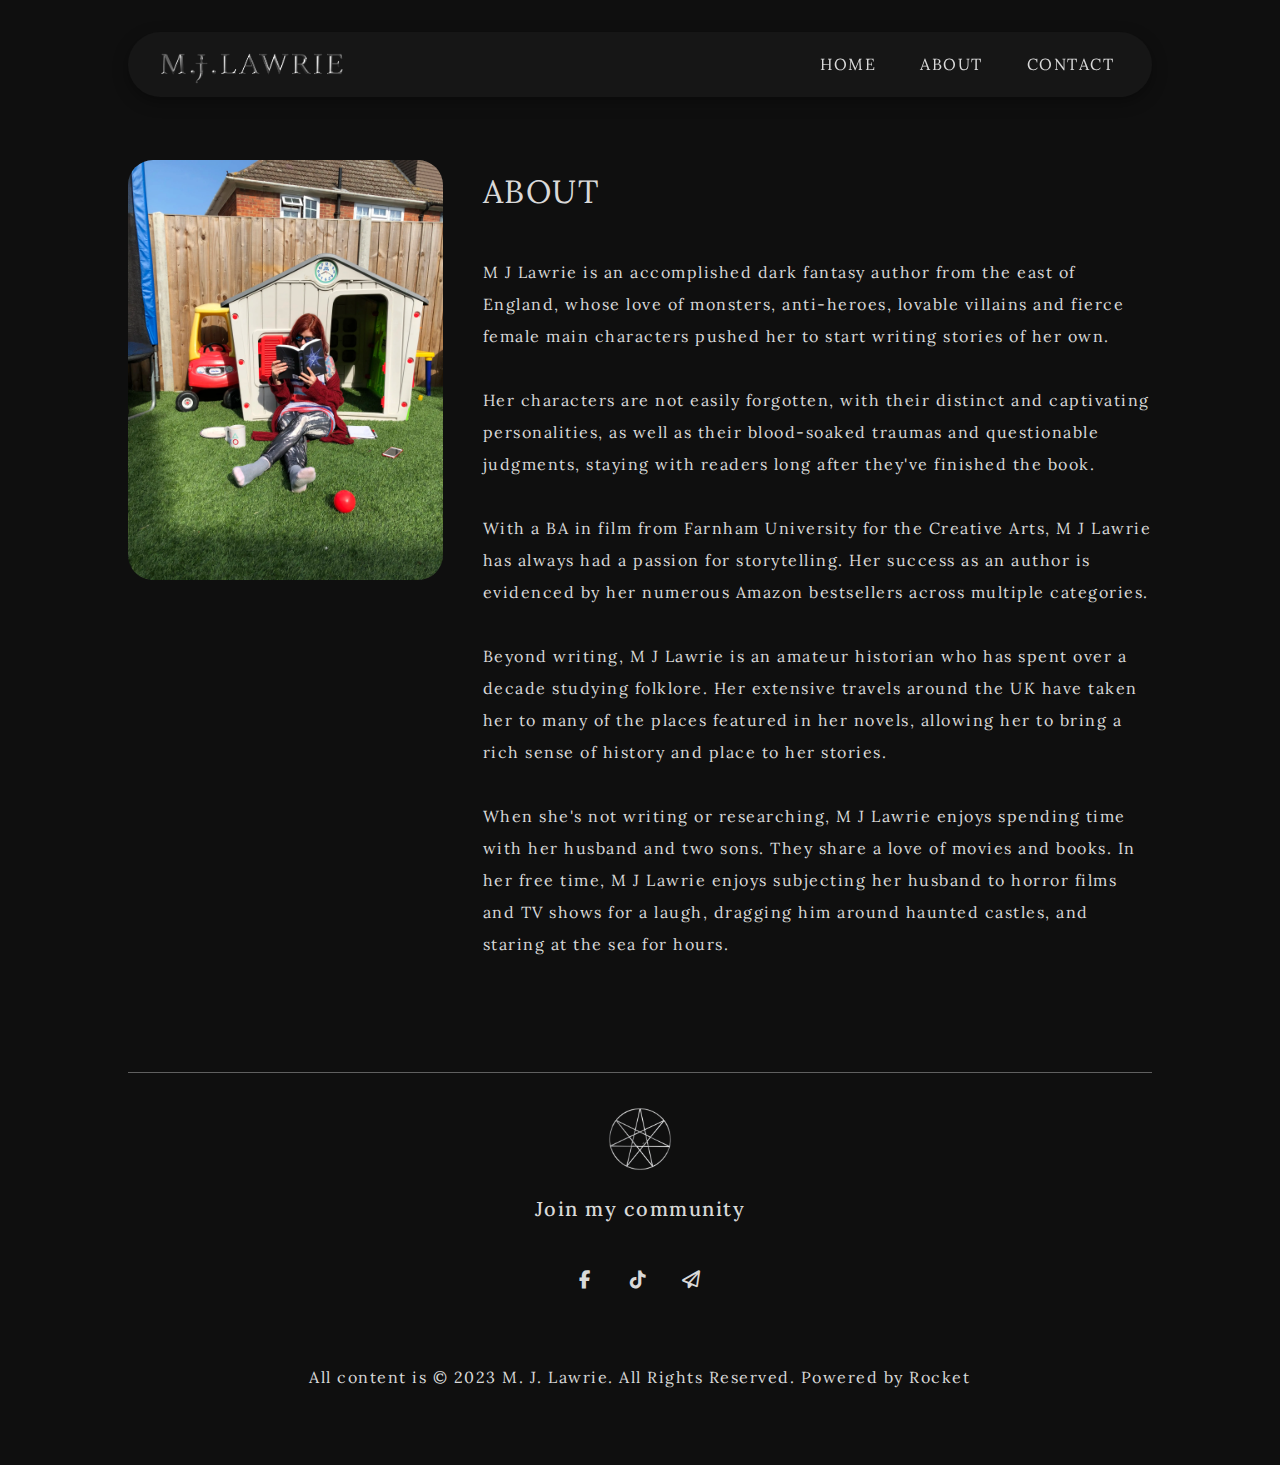
==== commit b5b80819: "Added rel=preload to google and font awesome to see if it speeds things up vs preconnect" ====
--- a/bio.html
+++ b/bio.html
@@ -4,13 +4,14 @@
   <meta charset="UTF-8">
   <meta http-equiv="X-UA-Compatible" content="IE=edge">
   <meta name="viewport" content="width=device-width, initial-scale=1.0">
+  <meta name="about author page" content="M J Lawrie short biography about the author">
   
   <!-- font awesome icons -->
 <link rel="stylesheet" href="https://cdnjs.cloudflare.com/ajax/libs/font-awesome/6.2.1/css/all.min.css">
 
       <!-- Google Fonts -->
-      <link rel="preconnect" href="https://fonts.googleapis.com" />
-      <link rel="preconnect" href="https://fonts.gstatic.com" crossorigin />
+      <link rel="preload" href="https://fonts.googleapis.com" />
+      <link rel="preload" href="https://fonts.gstatic.com" crossorigin />
       <link
         href="https://fonts.googleapis.com/css2?family=Lora:wght@400;500;700&display=swap"
         rel="stylesheet"/>
@@ -32,7 +33,7 @@
             
             <!-- LOGO  -->
             
-            <div class="logo"><a href="home-page.html"><img src="images/Author-assets/author logo.png" alt=""></div></a>
+            <div class="logo"><a href="home-page.html"><img src="images/Author-assets/author logo.webp" alt=""></div></a>
             
             <!-- NAVIGATION MENU   -->
             <ul class="nav-link">
@@ -60,7 +61,7 @@
 
           <div class="bio-grid">
 
-          <img class="bio-img" src="images/Author-assets/Author.jpeg" alt="author photo">
+          <img class="bio-img" src="images/Author-assets/Author.webp" alt="author photo">
 
           <div class="bio-text">
             <h1 class="fs-primary-header">ABOUT</h1>
@@ -81,16 +82,16 @@
             <p class="fs-subhead fw-semibold">Join my community</p>
             
             <div class="social-icons">
-              <a href="https://en-gb.facebook.com/HelloMJLawrie/" target="_blank" rel="noopener noreferrer"><i class="fa-brands fa-facebook-f facebook"></i></a>
+              <a href="https://en-gb.facebook.com/HelloMJLawrie/" target="_blank" rel="noopener noreferrer"><i class="fa-brands fa-facebook-f facebook" alt="facebook-link"></i></a>
               
-              <a href="https://www.tiktok.com/@mj.lawrie_author" target="_blank" rel="noopener noreferrer"><i class="fa-brands fa-tiktok tiktok"></i></a>
+              <a href="https://www.tiktok.com/@mj.lawrie_author" target="_blank" rel="noopener noreferrer"><i class="fa-brands fa-tiktok tiktok" alt="tik-tok-link"></i></a>
               
-              <a href= "mailto:hellomjlawrie@gmail.com?subject=Hello%20M.J.&body=Thank%20you%20for%20taking%20the%20time%20to%20reach%20out." target="_blank" rel="noopener noreferrer"><i class="fa-regular fa-paper-plane email"></i></a>
+              <a href= "mailto:hellomjlawrie@gmail.com?subject=Hello%20M.J.&body=Thank%20you%20for%20taking%20the%20time%20to%20reach%20out." target="_blank" rel="noopener noreferrer"><i class="fa-regular fa-paper-plane email" alt="email-link"></i></a>
               
             </div>
             <p class="copyright .text-neutral-700">
               All content is © 2023 M. J. Lawrie. All Rights Reserved. Powered
-              by <a class="rocket">Rocket</a>
+              by Rocket
             </p>
           </footer>
         </div>
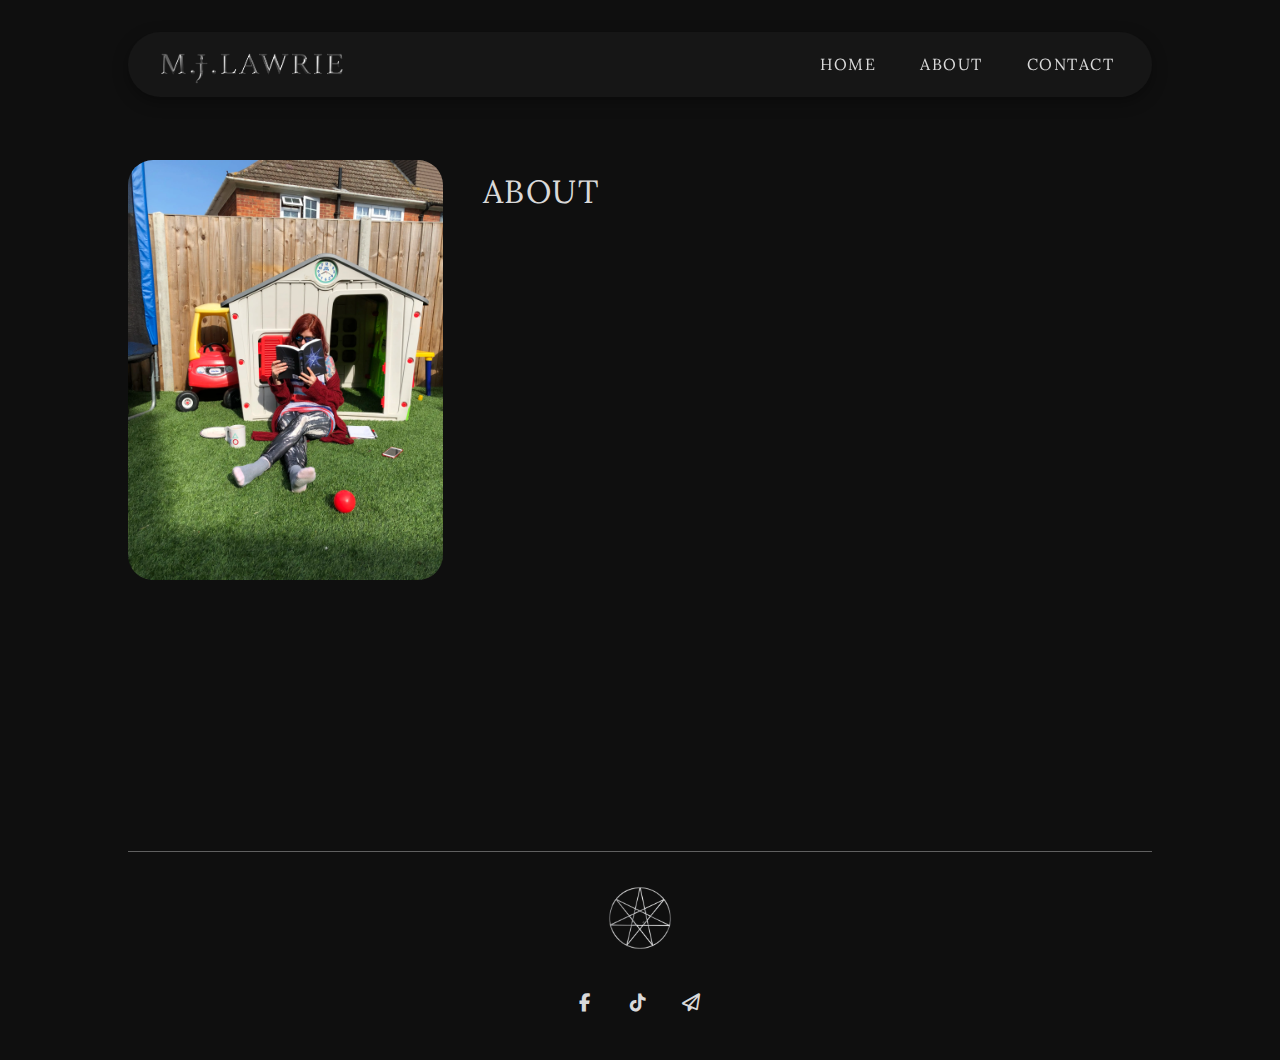
==== commit 95d4af4a: "replaced all spans with p tags" ====
--- a/bio.html
+++ b/bio.html
@@ -10,8 +10,8 @@
 <link rel="stylesheet" href="https://cdnjs.cloudflare.com/ajax/libs/font-awesome/6.2.1/css/all.min.css">
 
       <!-- Google Fonts -->
-      <link rel="preload" href="https://fonts.googleapis.com" />
-      <link rel="preload" href="https://fonts.gstatic.com" crossorigin />
+      <link rel="preconnect" href="https://fonts.googleapis.com" />
+      <link rel="preconnect" href="https://fonts.gstatic.com" crossorigin />
       <link
         href="https://fonts.googleapis.com/css2?family=Lora:wght@400;500;700&display=swap"
         rel="stylesheet"/>
@@ -33,7 +33,7 @@
             
             <!-- LOGO  -->
             
-            <div class="logo"><a href="home-page.html"><img src="images/Author-assets/author logo.webp" alt=""></div></a>
+            <div class="logo"><a href="home-page.html"><p class="hidden-text">M J Lawrie author logo</p><img src="images/Author-assets/author logo.webp" alt=""></div></a>
             
             <!-- NAVIGATION MENU   -->
             <ul class="nav-link">
@@ -82,11 +82,11 @@
             <p class="fs-subhead fw-semibold">Join my community</p>
             
             <div class="social-icons">
-              <a href="https://en-gb.facebook.com/HelloMJLawrie/" target="_blank" rel="noopener noreferrer"><i class="fa-brands fa-facebook-f facebook" alt="facebook-link"></i></a>
+              <a href="https://en-gb.facebook.com/HelloMJLawrie/" target="_blank" rel="noopener noreferrer"><p class="hidden-text">Link to Facebook</p><i class="fa-brands fa-facebook-f facebook" alt="facebook-link"></i></a>
               
-              <a href="https://www.tiktok.com/@mj.lawrie_author" target="_blank" rel="noopener noreferrer"><i class="fa-brands fa-tiktok tiktok" alt="tik-tok-link"></i></a>
+              <a href="https://www.tiktok.com/@mj.lawrie_author" target="_blank" rel="noopener noreferrer"><p class="hidden-text">Link to Tik Tok</p><i class="fa-brands fa-tiktok tiktok" alt="tik-tok-link"></i></a>
               
-              <a href= "mailto:hellomjlawrie@gmail.com?subject=Hello%20M.J.&body=Thank%20you%20for%20taking%20the%20time%20to%20reach%20out." target="_blank" rel="noopener noreferrer"><i class="fa-regular fa-paper-plane email" alt="email-link"></i></a>
+              <a href= "mailto:hellomjlawrie@gmail.com?subject=Hello%20M.J.&body=Thank%20you%20for%20taking%20the%20time%20to%20reach%20out." target="_blank" rel="noopener noreferrer"><p class="hidden-text">Link to open email to contact author</p><i class="fa-regular fa-paper-plane email" alt="email-link"></i></a>
               
             </div>
             <p class="copyright .text-neutral-700">
--- a/style.css
+++ b/style.css
@@ -93,6 +93,7 @@
 
 /* Set core body defaults */
 body {
+   -webkit-font-smoothing: antialiased;
   text-rendering: optimizeSpeed;
   line-height: 2;
   font-family: var(--ff-body);
@@ -159,6 +160,17 @@
 General Styling 
 :::::::::::::::::::::::::::::::::::::::::::::*/
 
+
+p, .hidden-text {
+  clip-path: inset(100%);
+   clip: rect(1px, 1px, 1px, 1px);
+   height: 1px;
+   overflow: hidden;
+   position: absolute;
+   white-space: nowrap;
+   width: 1px;
+}
+
 i, .fa-solid {
   font-size: var(--fs-500);
   color: var(--clr-secondary-white);
@@ -289,7 +301,7 @@
 #landing-page-img {
   top: 0;
   position: absolute;
-  background-image: url(images/landing-page-assets/Raven-bg.png);
+  background-image: url(images/landing-page-assets/Raven-bg.webp);
   background-size: cover;
   background-position: center;
   background-repeat: no-repeat;
@@ -385,8 +397,7 @@
   box-sizing: border-box;
   height: 100%;
   grid-template-columns: repeat(4, 1fr);
-  grid-template-rows: 0.3fr 1.2fr .5fr .5fr;
-  /* grid-template-rows: 0.3fr 1.5fr 0.3fr 0.5fr; */
+  grid-template-rows: 0.3fr 1.1fr .3fr .5fr;
   row-gap: 1.4rem;
   -moz-column-gap: 1.5rem;
   column-gap: 1.5rem;
@@ -688,7 +699,7 @@
   justify-content: center;
   align-items: center;
   grid-area: stolen-fae;
-  background-image: url(./images/fae-assets/sf-bg-img.png);
+  background-image: url(./images/fae-assets/sf-bg-img.webp);
   background-size: cover;
   background-position: 45% 95%;
   background-repeat: no-repeat;
@@ -743,7 +754,7 @@
   display: flex;
   justify-content: center;
   align-items: center;
-  background-image: url(./images/witch-assets/last-witch-embers.png);
+  background-image: url(./images/witch-assets/last-witch-embers.webp);
   background-size: cover;
   background-position: center;
   background-repeat: no-repeat;
@@ -794,7 +805,7 @@
   justify-content: center;
   align-items: center;
   grid-area: the-verity;
-  background-image: url(./images/verity-assets/scarlet-statue.png);
+  background-image: url(./images/verity-assets/scarlet-statue.webp);
   background-size: cover;
   background-position: center;
   background-repeat: no-repeat;
@@ -827,7 +838,7 @@
   flex-direction: column;
   justify-content:center;
   align-items:center;
-  background-image: url(./images/pre-order-assets/pre-order-bg-img.png);
+  background-image: url(./images/pre-order-assets/pre-order-bg-img.webp);
   background-size: cover;
   background-position: center;
   background-repeat: no-repeat;
@@ -993,7 +1004,7 @@
   position: relative;
   display: grid;
   box-sizing: border-box;
-  height: 100svh;
+  height: 100%;
   grid-template-columns: repeat(4, 1fr);
   grid-template-rows: 0.3fr 2fr .3fr 2fr 1fr 0.3fr 1fr;
   row-gap: 1.5rem;
@@ -1104,7 +1115,7 @@
     position: relative;
     display: grid;
     box-sizing: border-box;
-    height: 100svh;
+    height: 100%;
     grid-template-columns: 50px 1fr 1fr 1fr;
     grid-template-rows: 1fr;
     row-gap: 1.5rem;
@@ -1159,7 +1170,7 @@
     position: relative;
     display: grid;
     box-sizing: border-box;
-    height: 100svh;
+    height: 100%;
     grid-template-columns: 1fr;
     grid-template-rows: 1fr;
     row-gap: 1rem;
@@ -1286,7 +1297,7 @@
   position: relative;
   display: grid;
   box-sizing: border-box;
-  height: 100svh;
+  height: 100%;
   grid-template-columns: repeat(4, 1fr);
   grid-template-rows: 1fr;
   row-gap: 1.5rem;
@@ -1383,7 +1394,7 @@
     position: relative;
     display: grid;
     box-sizing: border-box;
-    height: 100svh;
+    height: 100%;
     grid-template-columns: 50px 1fr 1fr 1fr;
     grid-template-rows: 1fr;
     row-gap: 1.5rem;
@@ -1409,7 +1420,7 @@
     position: relative;
     display: grid;
     box-sizing: border-box;
-    height: 100svh;
+    height: 100%;
     grid-template-columns: 1fr;
     grid-template-rows: 1fr;
     row-gap: 1rem;
@@ -1557,7 +1568,7 @@
   position: relative;
   display: grid;
   box-sizing: border-box;
-  height: 100svh;
+  height: 100%;
   grid-template-columns: repeat(4, 1fr);
   grid-template-rows: 0.3fr 2fr .3fr 2fr 1fr 0.3fr 1fr;
   row-gap: 1.5rem;
@@ -1647,7 +1658,7 @@
     position: relative;
     display: grid;
     box-sizing: border-box;
-    height: 100svh;
+    height: 100%;
     grid-template-columns: 50px 1fr 1fr 1fr;
     grid-template-rows: 1fr;
     row-gap: 1.5rem;
@@ -1700,7 +1711,7 @@
     position: relative;
     display: grid;
     box-sizing: border-box;
-    height: 100svh;
+    height: 100%;
     grid-template-columns: 1fr;
     grid-template-rows: 1fr;
     row-gap: 1rem;
@@ -1807,7 +1818,7 @@
   justify-content: center;
   align-items: center;
   grid-area: v-bottom-nav-btn-left;
-  background-image: url(images/fae-assets/fae-bg-img.png);
+  background-image: url(images/fae-assets/fae-bg-img.webp);
   background-size: cover;
   background-position: center;
   max-height: 300px;
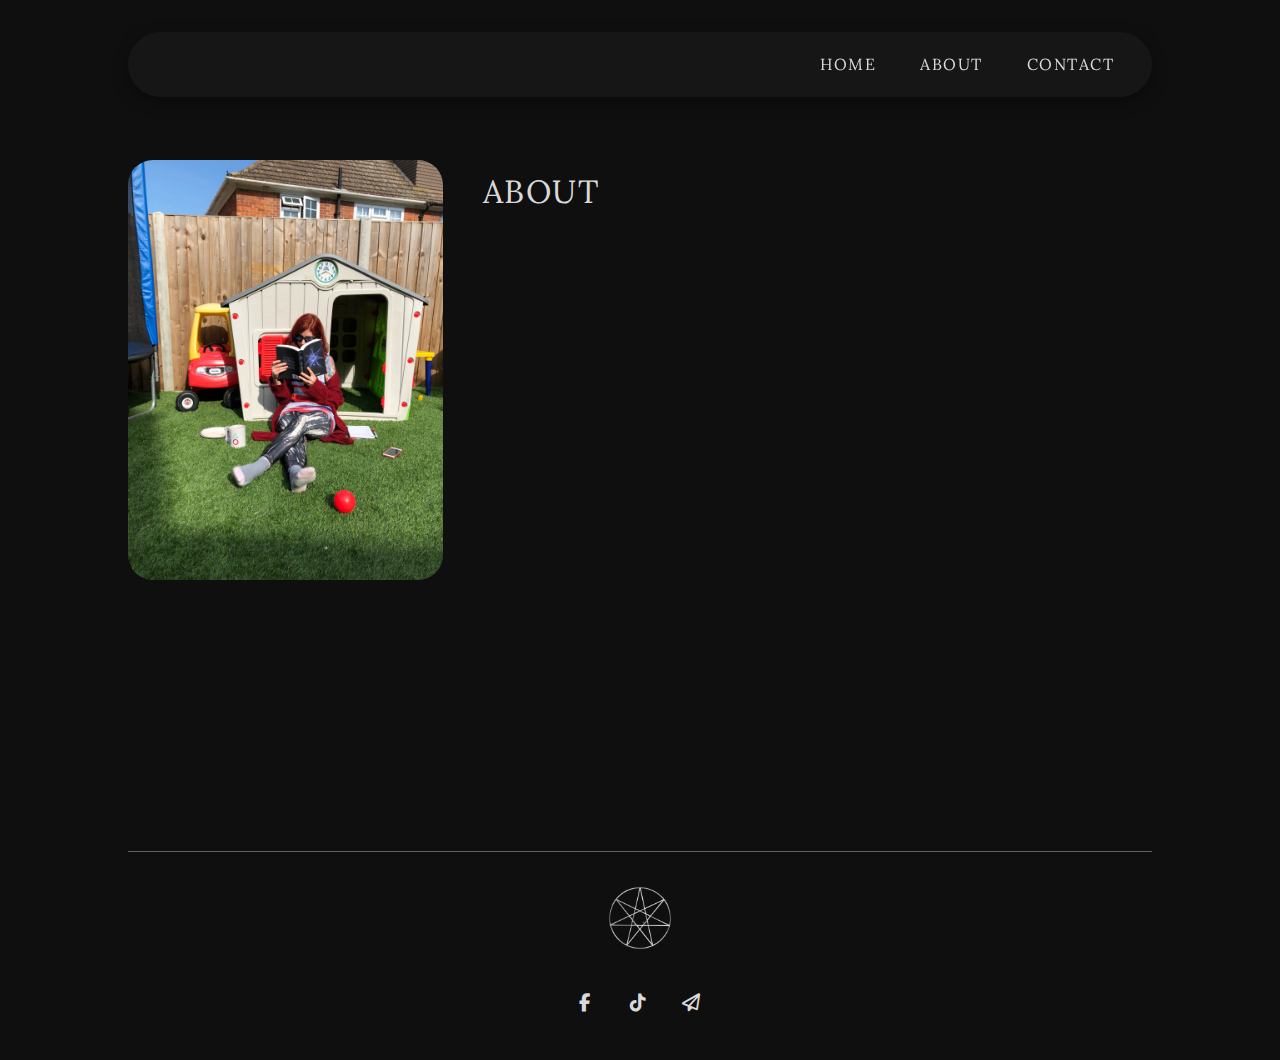
==== commit 283a2747: "update" ====
--- a/bio.html
+++ b/bio.html
@@ -33,7 +33,7 @@
             
             <!-- LOGO  -->
             
-            <div class="logo"><a href="home-page.html"><p class="hidden-text">M J Lawrie author logo</p><img src="images/Author-assets/author logo.webp" alt=""></div></a>
+            <div class="logo"><a href="home-page.html"><img src="images/Author-assets/author-logo.webp" alt=""></div></a>
             
             <!-- NAVIGATION MENU   -->
             <ul class="nav-link">
@@ -82,11 +82,11 @@
             <p class="fs-subhead fw-semibold">Join my community</p>
             
             <div class="social-icons">
-              <a href="https://en-gb.facebook.com/HelloMJLawrie/" target="_blank" rel="noopener noreferrer"><p class="hidden-text">Link to Facebook</p><i class="fa-brands fa-facebook-f facebook" alt="facebook-link"></i></a>
+              <a href="https://en-gb.facebook.com/HelloMJLawrie/" target="_blank" rel="noopener noreferrer"><i class="fa-brands fa-facebook-f facebook" alt="facebook-link"></i></a>
               
-              <a href="https://www.tiktok.com/@mj.lawrie_author" target="_blank" rel="noopener noreferrer"><p class="hidden-text">Link to Tik Tok</p><i class="fa-brands fa-tiktok tiktok" alt="tik-tok-link"></i></a>
+              <a href="https://www.tiktok.com/@mj.lawrie_author" target="_blank" rel="noopener noreferrer"><i class="fa-brands fa-tiktok tiktok" alt="tik-tok-link"></i></a>
               
-              <a href= "mailto:hellomjlawrie@gmail.com?subject=Hello%20M.J.&body=Thank%20you%20for%20taking%20the%20time%20to%20reach%20out." target="_blank" rel="noopener noreferrer"><p class="hidden-text">Link to open email to contact author</p><i class="fa-regular fa-paper-plane email" alt="email-link"></i></a>
+              <a href= "mailto:hellomjlawrie@gmail.com?subject=Hello%20M.J.&body=Thank%20you%20for%20taking%20the%20time%20to%20reach%20out." target="_blank" rel="noopener noreferrer"><i class="fa-regular fa-paper-plane email" alt="email-link"></i></a>
               
             </div>
             <p class="copyright .text-neutral-700">
--- a/style.css
+++ b/style.css
@@ -161,14 +161,9 @@
 :::::::::::::::::::::::::::::::::::::::::::::*/
 
 
-p, .hidden-text {
-  clip-path: inset(100%);
-   clip: rect(1px, 1px, 1px, 1px);
-   height: 1px;
-   overflow: hidden;
+.hidden-text, p {
    position: absolute;
-   white-space: nowrap;
-   width: 1px;
+   display: none;
 }
 
 i, .fa-solid {
